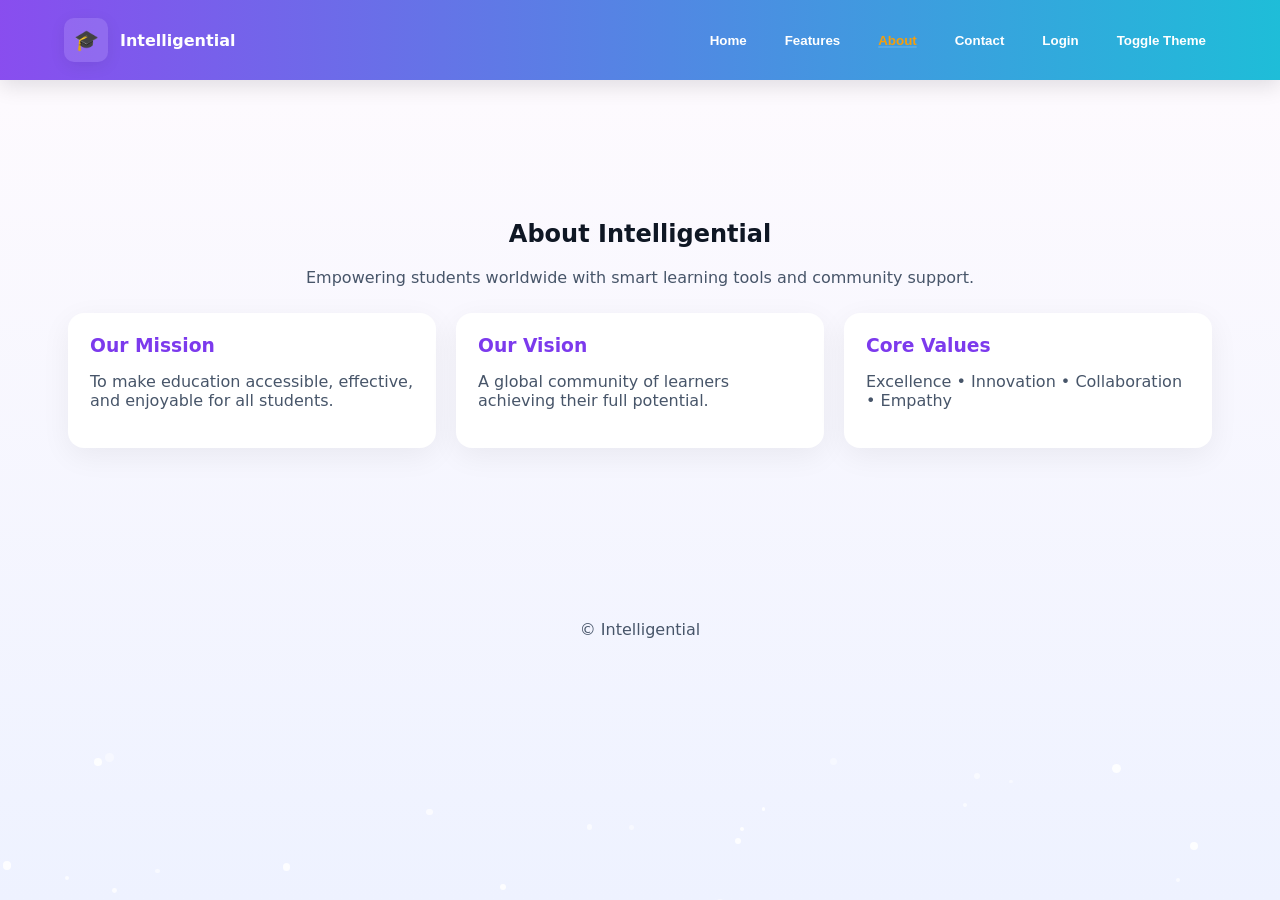
==== about.html @ 143357b4 "Add files via upload" ====
<!doctype html>
<html lang="en">
<head><meta charset="utf-8"/><meta name="viewport" content="width=device-width,initial-scale=1"/><title>About — Intelligential</title><link rel="stylesheet" href="styles.css"></head>
<body>
  <div id="particles-container"></div>
  <nav class="navbar">
    <div class="nav-inner">
      <div class="brand" onclick="location.href='./index.html'"><div class="logo">🎓</div><div><div style="font-weight:800">Intelligential</div></div></div>
      <div class="nav-links" id="nav-links">
        <button onclick="location.href='./index.html'">Home</button>
        <button onclick="location.href='./features.html'">Features</button>
        <button class="active" onclick="location.href='./about.html'">About</button>
        <button onclick="location.href='./contact.html'">Contact</button>
        <button onclick="location.href='./login.html'">Login</button>
        <button onclick="toggleTheme()" class="btn-ghost">Toggle Theme</button>
      </div>
      <button id="hamburger-btn" class="hamburger">☰</button>
    </div>
  </nav>

  <main class="container" style="padding-top:120px">
    <section class="section">
      <div style="text-align:center;margin-bottom:26px">
        <h1 class="slide-in-left">About Intelligential</h1>
        <p class="text-muted">Empowering students worldwide with smart learning tools and community support.</p>
      </div>

      <div class="max-card">
        <div class="card">
          <h3>Our Mission</h3>
          <p class="text-muted">To make education accessible, effective, and enjoyable for all students.</p>
        </div>
        <div class="card">
          <h3>Our Vision</h3>
          <p class="text-muted">A global community of learners achieving their full potential.</p>
        </div>
        <div class="card">
          <h3>Core Values</h3>
          <p class="text-muted">Excellence • Innovation • Collaboration • Empathy</p>
        </div>
      </div>
    </section>
  </main>

  <footer class="footer"><div class="container">© Intelligential</div></footer>
  <script src="script.js"></script>
</body>
</html>
---- styles.css ----
/* styles.css - Intelligential (Style 1) */

/* CSS variables (light & dark) */
:root{
  --bg-1: #fffbfe;
  --bg-2: #eef2ff;
  --card: #ffffff;
  --text: #0f1724;
  --muted: #475569;
  --accent1: #7c3aed; /* purple */
  --accent2: #06b6d4; /* teal-ish */
  --gold: #f59e0b;
}
:root[data-theme="dark"]{
  --bg-1: #05060a;
  --bg-2: #071428;
  --card: #071025;
  --text: #e6eef8;
  --muted: #9fb0c8;
  --accent1: #8b5cf6;
  --accent2: #22c1c3;
  --gold: #f59e0b;
}

*{box-sizing:border-box}
html,body{height:100%}
body{
  margin:0;
  font-family: Inter, ui-sans-serif, system-ui, -apple-system, "Segoe UI", Roboto, "Helvetica Neue", Arial;
  background: linear-gradient(180deg,var(--bg-1),var(--bg-2));
  color:var(--text);
  -webkit-font-smoothing:antialiased;
  -moz-osx-font-smoothing:grayscale;
}

/* Utilities */
.container{max-width:1200px;margin:0 auto;padding:28px}
.flex{display:flex;align-items:center;gap:16px}
.center{display:flex;align-items:center;justify-content:center}
.rounded-xl{border-radius:16px}

/* Header / Nav */
.navbar{
  position:fixed;top:0;left:0;right:0;z-index:60;
  padding:18px 0;
  backdrop-filter: blur(6px);
  background: linear-gradient(90deg, rgba(124,58,237,0.9), rgba(6,182,212,0.9));
  color:white;
  box-shadow: 0 6px 20px rgba(2,6,23,0.12);
}
.nav-inner{max-width:1200px;margin:0 auto;padding:0 24px;display:flex;align-items:center;justify-content:space-between}
.brand{display:flex;align-items:center;gap:12px;cursor:pointer}
.logo{
  width:44px;height:44px;border-radius:10px;background:rgba(255,255,255,0.12);display:flex;align-items:center;justify-content:center;font-size:20px;
  box-shadow:0 4px 16px rgba(2,6,23,0.08);
}
.nav-links{display:flex;gap:18px;align-items:center}
.nav-links button{background:none;border:none;color:white;font-weight:600;padding:8px 10px;border-radius:8px;cursor:pointer}
.nav-links button:hover{color:var(--gold)}
.nav-links .active{color:var(--gold);text-decoration:underline 2px rgba(255,255,255,0.12)}

/* Mobile */
.hamburger{display:none;background:none;border:none;color:white;font-size:22px}
@media(max-width:900px){
  .nav-links{display:none}
  .hamburger{display:inline-block}
}

/* Hero */
.hero{
  min-height:78vh;padding-top:120px;padding-bottom:64px;position:relative;overflow:hidden;
  background:linear-gradient(-45deg, var(--accent1), #e73c7e, var(--accent2), #23d5ab);
  background-size:400% 400%;
  animation: gradientShift 14s ease infinite;
  color:white;
}
@keyframes gradientShift{0%{background-position:0% 50%}50%{background-position:100% 50%}100%{background-position:0% 50%}}
.hero-inner{max-width:1100px;margin:0 auto;padding:48px;display:flex;gap:40px;align-items:center;justify-content:space-between}
.hero-left{flex:1}
.hero h1{font-size:42px;line-height:1.03;margin-bottom:14px}
.hero p{font-size:18px;margin-bottom:22px;opacity:0.95}
.cta{
  display:inline-block;padding:14px 26px;border-radius:999px;background:white;color:var(--accent1);font-weight:700;text-decoration:none;box-shadow:0 10px 30px rgba(0,0,0,0.12);
  transition:transform .18s, box-shadow .18s;
}
.cta:hover{transform:translateY(-6px)}

/* Floating icons */
.float-emoji{position:absolute;font-size:44px;filter:drop-shadow(0 12px 24px rgba(0,0,0,0.12))}
.float-1{top:110px;left:40px;animation:float 6s ease-in-out infinite}
.float-2{top:210px;right:100px;animation:float 6.5s ease-in-out infinite}
.float-3{bottom:160px;left:80px;animation:float 7s ease-in-out infinite}
@keyframes float{0%,100%{transform:translateY(0)}50%{transform:translateY(-20px)}}

/* Stats */
.stats{display:grid;grid-template-columns:repeat(4,1fr);gap:20px;padding:40px 0;color:white}
.stat{background:rgba(255,255,255,0.08);padding:18px;border-radius:12px;text-align:center}
.stat .num{font-size:28px;font-weight:800}
@media(max-width:900px){.hero-inner{flex-direction:column;text-align:center}.stats{grid-template-columns:repeat(2,1fr)}}

/* Sections */
.section{padding:80px 0}
.max-card{display:grid;grid-template-columns:repeat(3,1fr);gap:20px}
.card{
  background:var(--card);border-radius:16px;padding:22px;box-shadow:0 8px 30px rgba(2,6,23,0.06);transition:transform .24s;
}
.card:hover{transform:translateY(-10px)}
.card h3{margin:0 0 10px;color:var(--accent1)}

/* Form styles */
.form-input{width:100%;padding:12px;border-radius:10px;border:1px solid #e6eef8;margin-top:6px;margin-bottom:12px}
.form-select{width:100%;padding:12px;border-radius:10px;border:1px solid #e6eef8;margin-top:6px;margin-bottom:12px}

/* Particles */
#particles-container{position:fixed;inset:0;pointer-events:none;z-index:0}
.particle{position:absolute;width:6px;height:6px;background:rgba(255,255,255,0.85);border-radius:50%;opacity:0;transform:translateY(0)}

/* Footer */
.footer{padding:36px 0;text-align:center;color:var(--muted)}

/* small utilities */
.text-muted{color:var(--muted)}
.btn-ghost{background:transparent;border:1px solid rgba(255,255,255,0.12);color:white;padding:10px 14px;border-radius:999px}

/* Animations for entrance */
.slide-in-left{animation:slideInLeft .8s ease-out forwards;opacity:0}
@keyframes slideInLeft{0%{transform:translateX(-120px);opacity:0}100%{transform:none;opacity:1}}
.slide-in-right{animation:slideInRight .8s ease-out forwards;opacity:0}
@keyframes slideInRight{0%{transform:translateX(120px);opacity:0}100%{transform:none;opacity:1}}
.fade-in-up{animation:fadeInUp .8s ease-out forwards;opacity:0}
@keyframes fadeInUp{0%{transform:translateY(30px);opacity:0}100%{transform:none;opacity:1}}

/* Contact form layout */
.contact-grid{display:grid;grid-template-columns:1fr 420px;gap:28px}
@media(max-width:1000px){.contact-grid{grid-template-columns:1fr}}

/* small screens */
@media(max-width:600px){
  .hero h1{font-size:30px}
  .hero p{font-size:16px}
  .max-card{grid-template-columns:1fr}
  .stats{grid-template-columns:repeat(2,1fr)}
}

/* page visibility helper (if single file SPA wanted) */
.page{display:none;opacity:0;transition:opacity .3s}
.page.active{display:block;opacity:1}
.gradient-text {
    background: linear-gradient(90deg, #7c3aed, #3b82f6);
    -webkit-background-clip: text;
    -webkit-text-fill-color: transparent;
}

.course-card {
    background: white;
    padding: 25px;
    border-radius: 20px;
    box-shadow: 0 10px 25px rgba(0,0,0,0.08);
    transition: 0.3s;
}

.dark .course-card {
    background: #111827;
    box-shadow: 0 10px 25px rgba(255,255,255,0.05);
}

.course-card:hover {
    transform: translateY(-10px) scale(1.03);
}

.course-title {
    font-size: 1.5rem;
    font-weight: bold;
    margin-bottom: 12px;
    color: #7c3aed;
}

.dark .course-title {
    color: #c084fc;
}

.course-desc {
    opacity: 0.8;
    margin-bottom: 20px;
}

.course-btn {
    display: inline-block;
    background: linear-gradient(to right, #7c3aed, #3b82f6);
    color: white;
    padding: 10px 20px;
    border-radius: 10px;
    transition: 0.3s;
}

.course-btn:hover {
    opacity: 0.9;
}
.dark .course-btn {
    background: linear-gradient(to right, #a78bfa, #60a5fa);
}
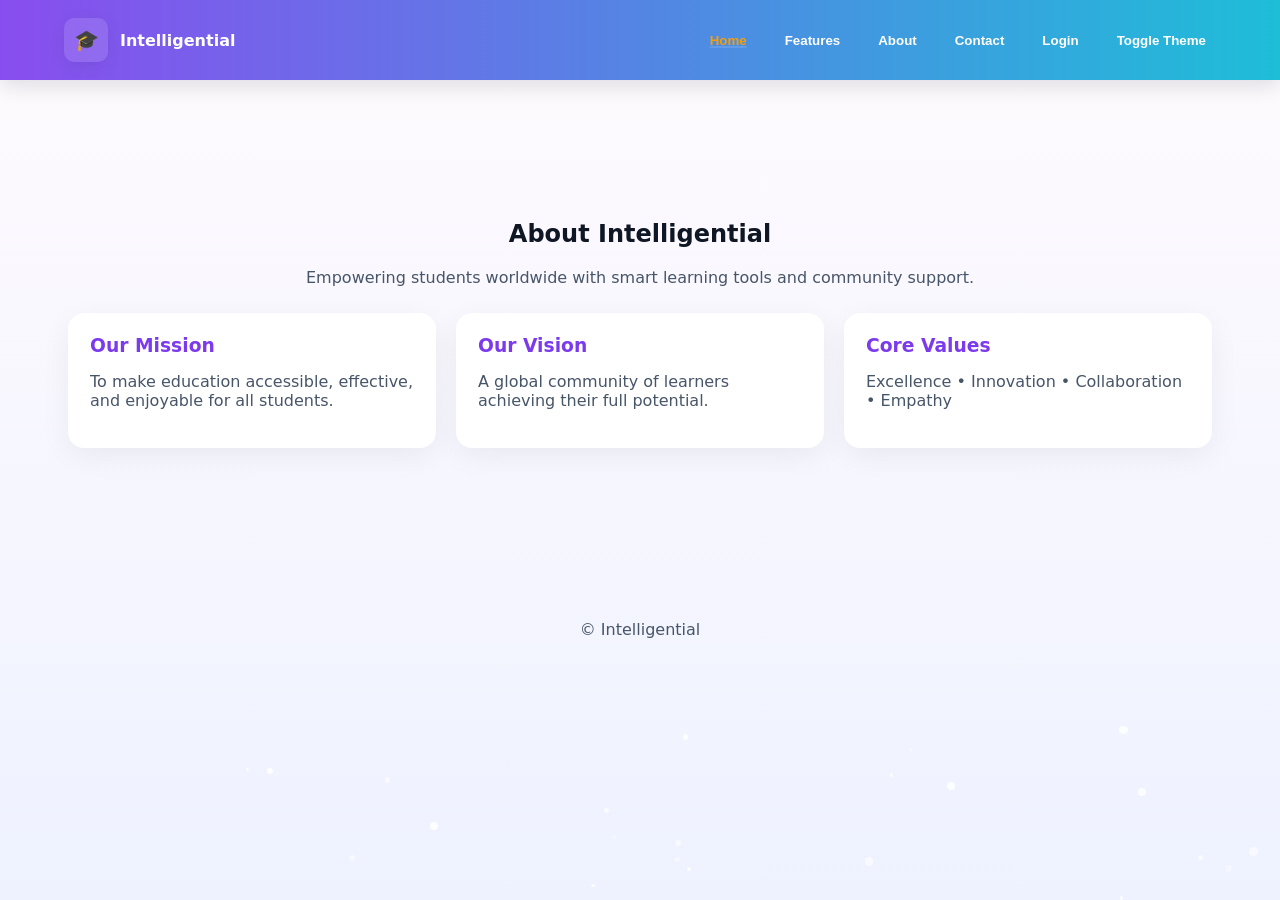
==== commit c4f24bb0: "Update about.html" ====
--- a/about.html
+++ b/about.html
@@ -6,14 +6,15 @@
   <nav class="navbar">
     <div class="nav-inner">
       <div class="brand" onclick="location.href='./index.html'"><div class="logo">🎓</div><div><div style="font-weight:800">Intelligential</div></div></div>
-      <div class="nav-links" id="nav-links">
-        <button onclick="location.href='./index.html'">Home</button>
+<div class="nav-links" id="nav-links">
+        <button class="active" onclick="location.href='./home.html'">Home</button>
         <button onclick="location.href='./features.html'">Features</button>
-        <button class="active" onclick="location.href='./about.html'">About</button>
+        <button onclick="location.href='./about.html'">About</button>
         <button onclick="location.href='./contact.html'">Contact</button>
-        <button onclick="location.href='./login.html'">Login</button>
+        <button onclick="location.href='./index.html'">Login</button>
         <button onclick="toggleTheme()" class="btn-ghost">Toggle Theme</button>
       </div>
+
       <button id="hamburger-btn" class="hamburger">☰</button>
     </div>
   </nav>
@@ -46,3 +47,4 @@
   <script src="script.js"></script>
 </body>
 </html>
+
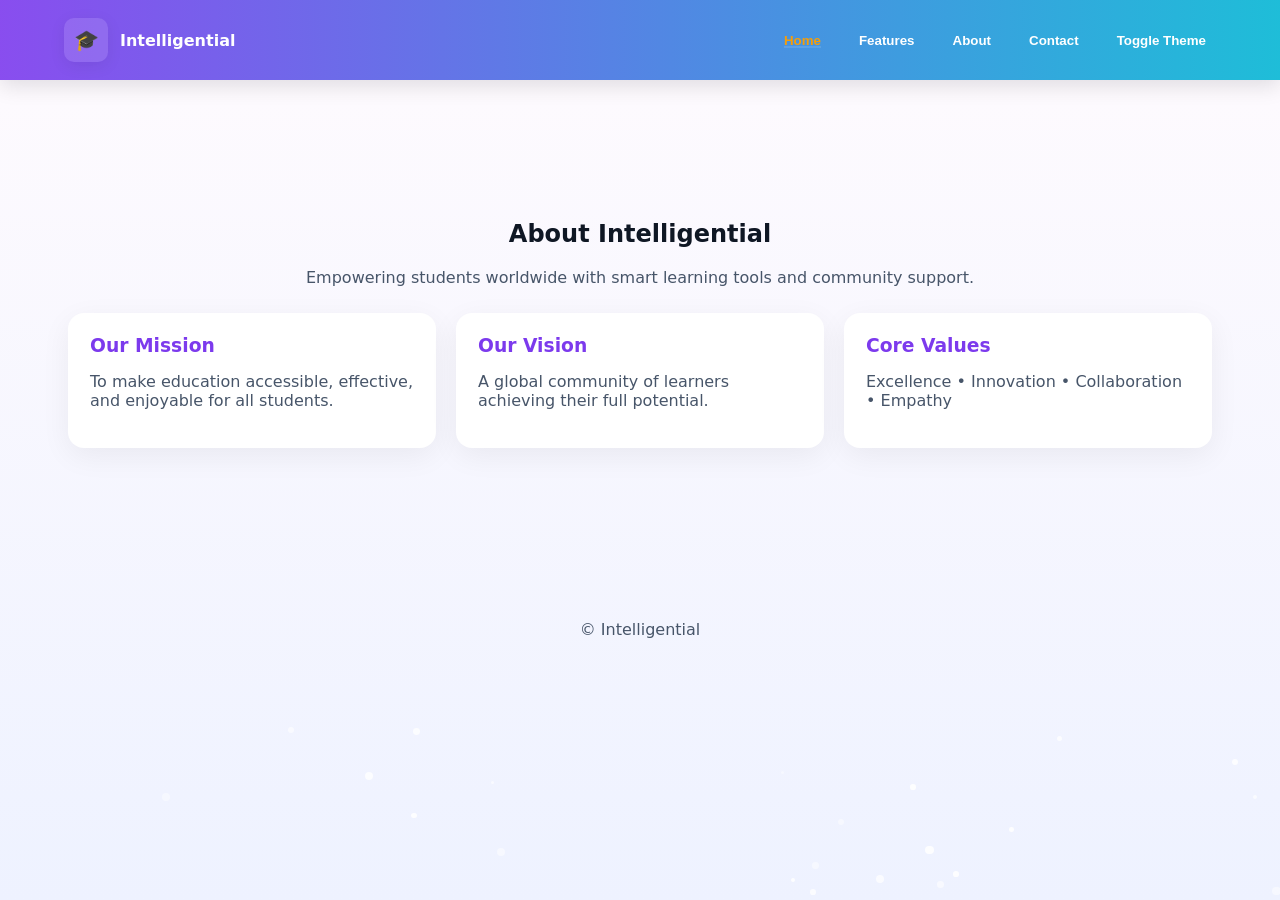
==== commit 0d1f49c8: "Fix HTML formatting and structure in about.html" ====
--- a/about.html
+++ b/about.html
@@ -11,7 +11,7 @@
         <button onclick="location.href='./features.html'">Features</button>
         <button onclick="location.href='./about.html'">About</button>
         <button onclick="location.href='./contact.html'">Contact</button>
-        <button onclick="location.href='./index.html'">Login</button>
+    
         <button onclick="toggleTheme()" class="btn-ghost">Toggle Theme</button>
       </div>
 
@@ -48,3 +48,4 @@
 </body>
 </html>
 
+
